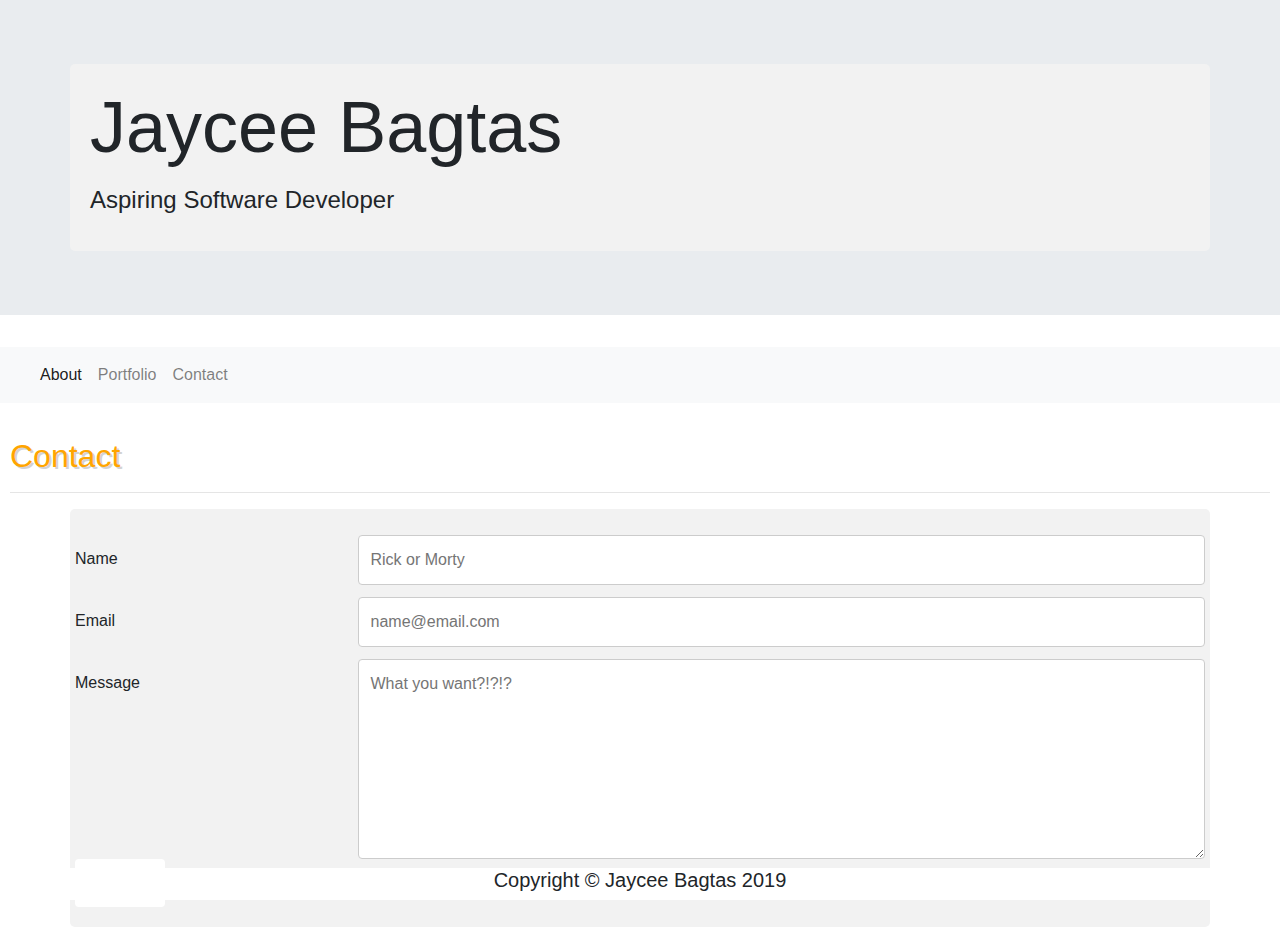
==== contact.html @ 30d3ef25 "Trying to fix submit button on contact.html file" ====
<!DOCTYPE html>
<html lang="en-uS">

<head>
  <link rel="stylesheet" href="assets/css/reset.css">
  <meta name="viewport" content="width=device-width, initial-scale=1.0">
  <script src="https://code.jquery.com/jquery-3.3.1.slim.min.js"
    integrity="sha384-q8i/X+965DzO0rT7abK41JStQIAqVgRVzpbzo5smXKp4YfRvH+8abtTE1Pi6jizo" crossorigin="anonymous">
  </script>
  <script src="https://cdnjs.cloudflare.com/ajax/libs/popper.js/1.14.7/umd/popper.min.js"
    integrity="sha384-UO2eT0CpHqdSJQ6hJty5KVphtPhzWj9WO1clHTMGa3JDZwrnQq4sF86dIHNDz0W1" crossorigin="anonymous">
  </script>
  <script src="https://stackpath.bootstrapcdn.com/bootstrap/4.3.1/js/bootstrap.min.js"
    integrity="sha384-JjSmVgyd0p3pXB1rRibZUAYoIIy6OrQ6VrjIEaFf/nJGzIxFDsf4x0xIM+B07jRM" crossorigin="anonymous">
  </script>
  <link href="https://fonts.googleapis.com/css?family=Baumans&display=swap" rel="stylesheet">
  <link rel="stylesheet" href="https://stackpath.bootstrapcdn.com/bootstrap/4.4.1/css/bootstrap.min.css"
    integrity="sha384-Vkoo8x4CGsO3+Hhxv8T/Q5PaXtkKtu6ug5TOeNV6gBiFeWPGFN9MuhOf23Q9Ifjh" crossorigin="anonymous">
  <link rel="stylesheet" href="assets/css/style.css">

  <title>Jaycee Bagtas Developer Portfolio</title>
</head>

<body>
  <div class="jumbotron jumbotron-fluid">
    <div class="container">
      <h1 class="display-3">Jaycee Bagtas</h1>
      <p class="lead">
        <h4>Aspiring Software Developer</h4>
      </p>
    </div>
  </div>

  <nav class="navbar navbar-expand-lg navbar-light bg-light">
    <a class="navbar-brand"></a>
    <button class="navbar-toggler" type="button" data-toggle="collapse" data-target="#navbarNav"
      aria-controls="navbarNav" aria-expanded="false" aria-label="Toggle navigation">
      <span class="navbar-toggler-icon"></span>
    </button>
    <div class="collapse navbar-collapse" id="navbarNav">
      <ul class="navbar-nav">
        <li class="nav-item active">
          <a class="nav-link" href="index.html">About<span class="sr-only">(current)</span></a>
        </li>
        <li class="nav-item">
          <a class="nav-link" href="portfolio.html">Portfolio</a>
        </li>
        <li class="nav-item">
          <a class="nav-link" href="contact.html">Contact</a>
        </li>
      </ul>
    </div>
  </nav>
  </div>
  <br>

  <div class="inner-Div">

    <h2>Contact</h2>
    <hr class="hr.new1">
    </hr>
<!-- old code that wasn't responsive
    <div>
    <form>
      </div>
      Name<br>
      <input type="text" name="John Smith"><br>

      Email<br>
      <input type="email" name="email" placeholder="name@email.com"><br>

      Message<br>
      <textarea rows="10" cols="50" name="message"></textarea>
      <br><br>
      <input type="submit" value="Submit"><br>
    </form>
    </div>
  </div> 
-->

<div class="container"> 
    <div class="row">
      <div class="col-25">
        <label for="name">Name</label>
      </div>
      <div class="col-75">
        <input type="text" id="name" name="firstname" placeholder="Rick or Morty">
      </div>
    </div>
    <div class="row">
      <div class="col-25">
        <label for="email">Email</label>
      </div>
      <div class="col-75">
        <input type="text" id="name" name="firstname" placeholder="name@email.com">
      </div>
    </div>
    <div class="row">
      <div class="col-25">
        <label for="message">Message</label>
      </div>
      <div class="col-75">
        <textarea id="message" name="message" placeholder="What you want?!?!?" style="height:200px"></textarea>
      </div>
    </div>
    
    <div class="row">
      <input type="submit" value="Submit">
    </div>
  </form>
</div>

  <footer>
    <h5>Copyright &#169; Jaycee Bagtas 2019</h5>
    </div>
    </div>
  </footer>

</body>

</html>
---- assets/css/style.css ----
h2 {
    color: orange;
    text-shadow: 2px 2px lightgray;
}
.inner-Div {

    width: 100%;
    padding: 10px;
    background-color: white;
    margin: 0 auto;
}

.bioImage {
    height: 200px;
    width: 200px;
    float: left;
    padding: 15px;
    border-radius: 50%;
}

footer {
    position: fixed;
    left: 0;
    bottom: 0;
    width: 100%;
    background-color: white;
    text-align: center;
}

[class*="col-"] {        
    width: 100%;
}

.col-25 {
    float: left;
    width: 25%;
    margin-top: 6px;
  }
  
  .col-75 {
    float: left;
    width: 75%;
    margin-top: 6px;
  }

  /* This section makes the contact form responsive */
  * {
    box-sizing: border-box;
  }
  
  input[type=text], select, textarea {
    width: 100%;
    padding: 12px;
    border: 1px solid #ccc;
    border-radius: 4px;
    resize: vertical;
  }
  
  label {
    padding: 12px 12px 12px 0;
    display: inline-block;
  }
  
  input[type=submit] {
    background-color: white;
    color: black;
    padding: 12px 20px;
    border: none;
    border-radius: 4px;
    cursor: pointer;
    float: right;
  }
  
  input[type=submit]:hover {
    background-color: white;
  }
  
  .container {
    border-radius: 5px;
    background-color: #f2f2f2;
    padding: 20px;
  }
  
  .col-25 {
    float: left;
    width: 25%;
    margin-top: 6px;
  }
  
  .col-75 {
    float: left;
    width: 75%;
    margin-top: 6px;
  }
  

  
  @media screen and (max-width: 600px) {
    .col-25, .col-75, input[type=submit] {
      width: 100%;
      margin-top: 0;
    }
  }
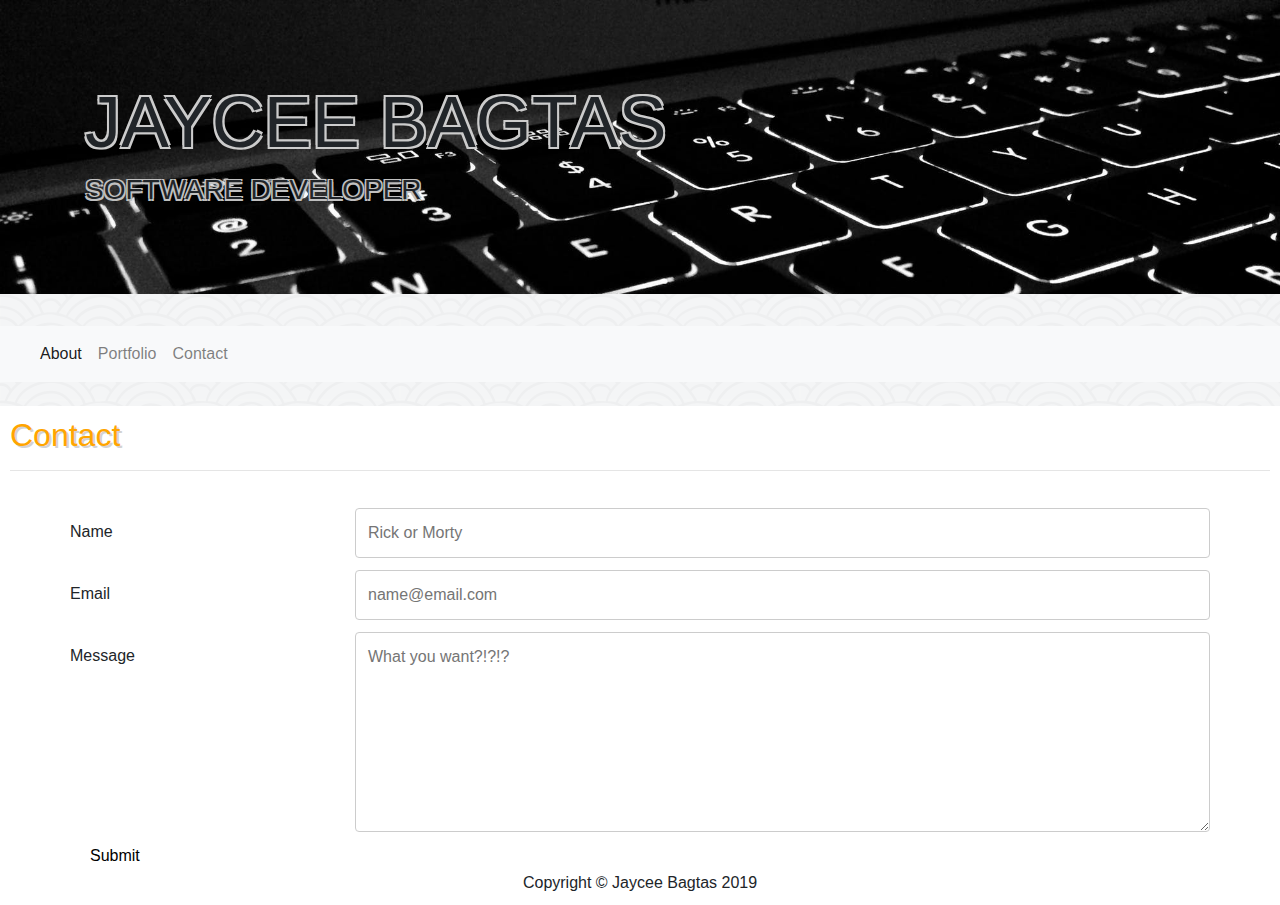
==== commit 8893d4f7: "Updated index, portfolio, and contact html files to make them more responsive" ====
--- a/contact.html
+++ b/contact.html
@@ -19,16 +19,18 @@
   <link rel="stylesheet" href="assets/css/style.css">
 
   <title>Jaycee Bagtas Developer Portfolio</title>
+    
+<div class="jumbotron jumbotron-fluid jumboHeaderImg">
+  <div class="container">
+    <h1 class="display-3">JAYCEE BAGTAS</h1>
+    <h3 id="h3Outline">SOFTWARE DEVELOPER</h3>
+  </div>
+</div>
+
 </head>
 
 <body>
-  <div class="jumbotron jumbotron-fluid">
-    <div class="container">
-      <h1 class="display-3">Jaycee Bagtas</h1>
-      <p class="lead">
-        <h4>Aspiring Software Developer</h4>
-      </p>
-    </div>
+
   </div>
 
   <nav class="navbar navbar-expand-lg navbar-light bg-light">
@@ -111,7 +113,7 @@
 </div>
 
   <footer>
-    <h5>Copyright &#169; Jaycee Bagtas 2019</h5>
+    <h6>Copyright &#169; Jaycee Bagtas 2019</h6>
     </div>
     </div>
   </footer>
--- a/assets/css/style.css
+++ b/assets/css/style.css
@@ -1,6 +1,23 @@
 h2 {
     color: orange;
     text-shadow: 2px 2px lightgray;
+}
+
+h1 {
+  text-shadow: -2px -2px 0 #ccc, 2px -2px #ccc, -2px 2px 0 #ccc, 2px 2px 0 #ccc;
+  position: relative;
+}
+
+body {
+  background-image: url(/assets/images/seigaiha.png);
+}
+
+#h3Outline{
+    text-shadow: -1.5px -1.5px 0 silver,
+    1.5px -1.5px silver,
+    -1.5px 1.5px 0 silver,
+    1.5px 1.5px 0 silver;
+    position: relative;
 }
 .inner-Div {
 
@@ -18,6 +35,26 @@
     border-radius: 50%;
 }
 
+.portfolioImages {
+  width: 200px;
+  border-radius: 50%;
+}
+
+.portfolioCaptions {
+  position: relative;
+  text-align: center;
+  color: black;
+}
+
+.centered {
+  position: absolute;
+  top: 50%;
+  left: 50%;
+  transform: translate(-50%, -50%);
+  background-color: white;
+  padding: 10px;
+  width: 100%;
+}
 footer {
     position: fixed;
     left: 0;
@@ -43,10 +80,6 @@
     margin-top: 6px;
   }
 
-  /* This section makes the contact form responsive */
-  * {
-    box-sizing: border-box;
-  }
   
   input[type=text], select, textarea {
     width: 100%;
@@ -76,9 +109,7 @@
   }
   
   .container {
-    border-radius: 5px;
-    background-color: #f2f2f2;
-    padding: 20px;
+    padding: 15px;
   }
   
   .col-25 {
@@ -93,7 +124,10 @@
     margin-top: 6px;
   }
   
-
+.jumboHeaderImg {
+  background-image: url(/assets/images/developer2.jpeg);
+  background-size: cover;
+}
   
   @media screen and (max-width: 600px) {
     .col-25, .col-75, input[type=submit] {
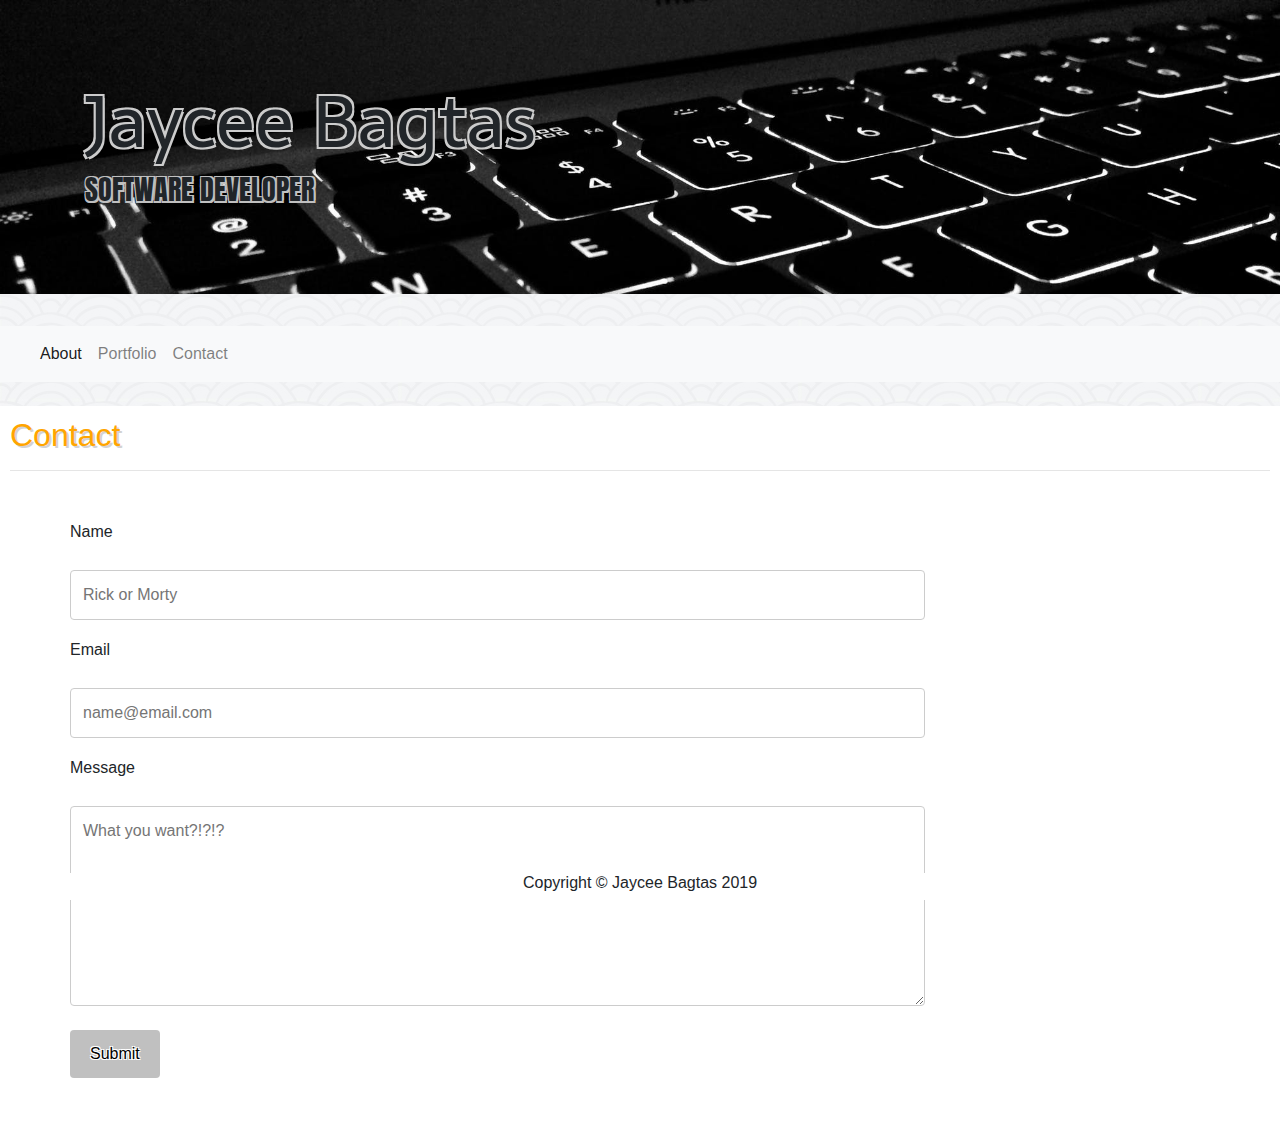
==== commit aaa3cbaf: "Added some custom fonts." ====
--- a/contact.html
+++ b/contact.html
@@ -3,6 +3,8 @@
 
 <head>
   <link rel="stylesheet" href="assets/css/reset.css">
+  <link href="https://fonts.googleapis.com/css?family=Sarala:700&display=swap" rel="stylesheet">  
+  <link href="https://fonts.googleapis.com/css?family=Anton&display=swap" rel="stylesheet">
   <meta name="viewport" content="width=device-width, initial-scale=1.0">
   <script src="https://code.jquery.com/jquery-3.3.1.slim.min.js"
     integrity="sha384-q8i/X+965DzO0rT7abK41JStQIAqVgRVzpbzo5smXKp4YfRvH+8abtTE1Pi6jizo" crossorigin="anonymous">
@@ -22,7 +24,7 @@
     
 <div class="jumbotron jumbotron-fluid jumboHeaderImg">
   <div class="container">
-    <h1 class="display-3">JAYCEE BAGTAS</h1>
+    <h1 class="display-3">Jaycee Bagtas</h1>
     <h3 id="h3Outline">SOFTWARE DEVELOPER</h3>
   </div>
 </div>
@@ -61,28 +63,10 @@
     <h2>Contact</h2>
     <hr class="hr.new1">
     </hr>
-<!-- old code that wasn't responsive
-    <div>
-    <form>
-      </div>
-      Name<br>
-      <input type="text" name="John Smith"><br>
-
-      Email<br>
-      <input type="email" name="email" placeholder="name@email.com"><br>
-
-      Message<br>
-      <textarea rows="10" cols="50" name="message"></textarea>
-      <br><br>
-      <input type="submit" value="Submit"><br>
-    </form>
-    </div>
-  </div> 
--->
 
 <div class="container"> 
     <div class="row">
-      <div class="col-25">
+      <div class="col-75">
         <label for="name">Name</label>
       </div>
       <div class="col-75">
@@ -90,7 +74,7 @@
       </div>
     </div>
     <div class="row">
-      <div class="col-25">
+      <div class="col-75">
         <label for="email">Email</label>
       </div>
       <div class="col-75">
@@ -98,17 +82,16 @@
       </div>
     </div>
     <div class="row">
-      <div class="col-25">
+      <div class="col-75">
         <label for="message">Message</label>
       </div>
       <div class="col-75">
         <textarea id="message" name="message" placeholder="What you want?!?!?" style="height:200px"></textarea>
       </div>
-    </div>
-    
+    </div><br>
     <div class="row">
-      <input type="submit" value="Submit">
-    </div>
+      <input type="submit" id="submit" value="Submit">
+      </div><br>
   </form>
 </div>
 
--- a/assets/css/style.css
+++ b/assets/css/style.css
@@ -1,43 +1,50 @@
 h2 {
-    color: orange;
-    text-shadow: 2px 2px lightgray;
+  color: orange;
+  text-shadow: 2px 2px lightgray;
 }
 
 h1 {
-  text-shadow: -2px -2px 0 #ccc, 2px -2px #ccc, -2px 2px 0 #ccc, 2px 2px 0 #ccc;
+  font-family: 'Sarala', sans-serif;
+  text-shadow: -2px -2px 0 #ccc,
+    2px -2px #ccc,
+    -2px 2px 0 #ccc,
+    2px 2px 0 #ccc;
   position: relative;
 }
 
 body {
-  background-image: url(/assets/images/seigaiha.png);
+  background-image: url(/assets/images/seigaiha.jpg);
 }
 
-#h3Outline{
-    text-shadow: -1.5px -1.5px 0 silver,
+#h3Outline {
+  font-family: 'Anton', sans-serif;
+  text-shadow: -1.5px -1.5px 0 silver,
     1.5px -1.5px silver,
     -1.5px 1.5px 0 silver,
     1.5px 1.5px 0 silver;
-    position: relative;
+  position: relative;
 }
+
 .inner-Div {
 
-    width: 100%;
-    padding: 10px;
-    background-color: white;
-    margin: 0 auto;
+  width: 100%;
+  padding: 10px;
+  background-color: white;
+  margin: 0 auto;
 }
 
 .bioImage {
-    height: 200px;
-    width: 200px;
-    float: left;
-    padding: 15px;
-    border-radius: 50%;
+  height: 200px;
+  width: 200px;
+  float: left;
+  padding: 15px;
+  border-radius: 50%;
 }
 
 .portfolioImages {
   width: 200px;
   border-radius: 50%;
+  padding: 10px;
 }
 
 .portfolioCaptions {
@@ -55,83 +62,92 @@
   padding: 10px;
   width: 100%;
 }
+
 footer {
-    position: fixed;
-    left: 0;
-    bottom: 0;
-    width: 100%;
-    background-color: white;
-    text-align: center;
+  position: fixed;
+  left: 0;
+  bottom: 0;
+  width: 100%;
+  background-color: white;
+  text-align: center;
 }
 
-[class*="col-"] {        
-    width: 100%;
+#submit {
+  background-color: silver;
+  text-shadow: -1px -1px 0 #fff,
+    1px -1px 0 #fff,
+    -1px 1px 0 #fff,
+    1px 1px 0 #fff;
+  position: relative;
+}
+
+[class*="col-"] {
+  width: 100%;
+}
+
+.col-75 {
+  float: left;
+  width: 75%;
+  margin-top: 6px;
+}
+
+
+input[type=text],
+select,
+textarea {
+  width: 100%;
+  padding: 12px;
+  border: 1px solid #ccc;
+  border-radius: 4px;
+  resize: vertical;
+}
+
+label {
+  padding: 12px 12px 12px 0;
+  display: inline-block;
+}
+
+input[type=submit] {
+  background-color: white;
+  color: black;
+  padding: 12px 20px;
+  border: none;
+  border-radius: 4px;
+  cursor: pointer;
+  float: right;
+}
+
+input[type=submit]:hover {
+  background-color: white;
+}
+
+.container {
+  padding: 15px;
 }
 
 .col-25 {
-    float: left;
-    width: 25%;
-    margin-top: 6px;
-  }
-  
-  .col-75 {
-    float: left;
-    width: 75%;
-    margin-top: 6px;
-  }
+  float: left;
+  width: 25%;
+  margin-top: 6px;
+}
 
-  
-  input[type=text], select, textarea {
-    width: 100%;
-    padding: 12px;
-    border: 1px solid #ccc;
-    border-radius: 4px;
-    resize: vertical;
-  }
-  
-  label {
-    padding: 12px 12px 12px 0;
-    display: inline-block;
-  }
-  
-  input[type=submit] {
-    background-color: white;
-    color: black;
-    padding: 12px 20px;
-    border: none;
-    border-radius: 4px;
-    cursor: pointer;
-    float: right;
-  }
-  
-  input[type=submit]:hover {
-    background-color: white;
-  }
-  
-  .container {
-    padding: 15px;
-  }
-  
-  .col-25 {
-    float: left;
-    width: 25%;
-    margin-top: 6px;
-  }
-  
-  .col-75 {
-    float: left;
-    width: 75%;
-    margin-top: 6px;
-  }
-  
+.col-75 {
+  float: left;
+  width: 75%;
+  margin-top: 6px;
+}
+
 .jumboHeaderImg {
-  background-image: url(/assets/images/developer2.jpeg);
+  background-image: url(/assets/images/developer2.jpg);
   background-size: cover;
 }
-  
-  @media screen and (max-width: 600px) {
-    .col-25, .col-75, input[type=submit] {
-      width: 100%;
-      margin-top: 0;
-    }
-  }+
+@media screen and (max-width: 600px) {
+
+  .col-25,
+  .col-75,
+  input[type=submit] {
+    width: 100%;
+    margin-top: 0;
+  }
+}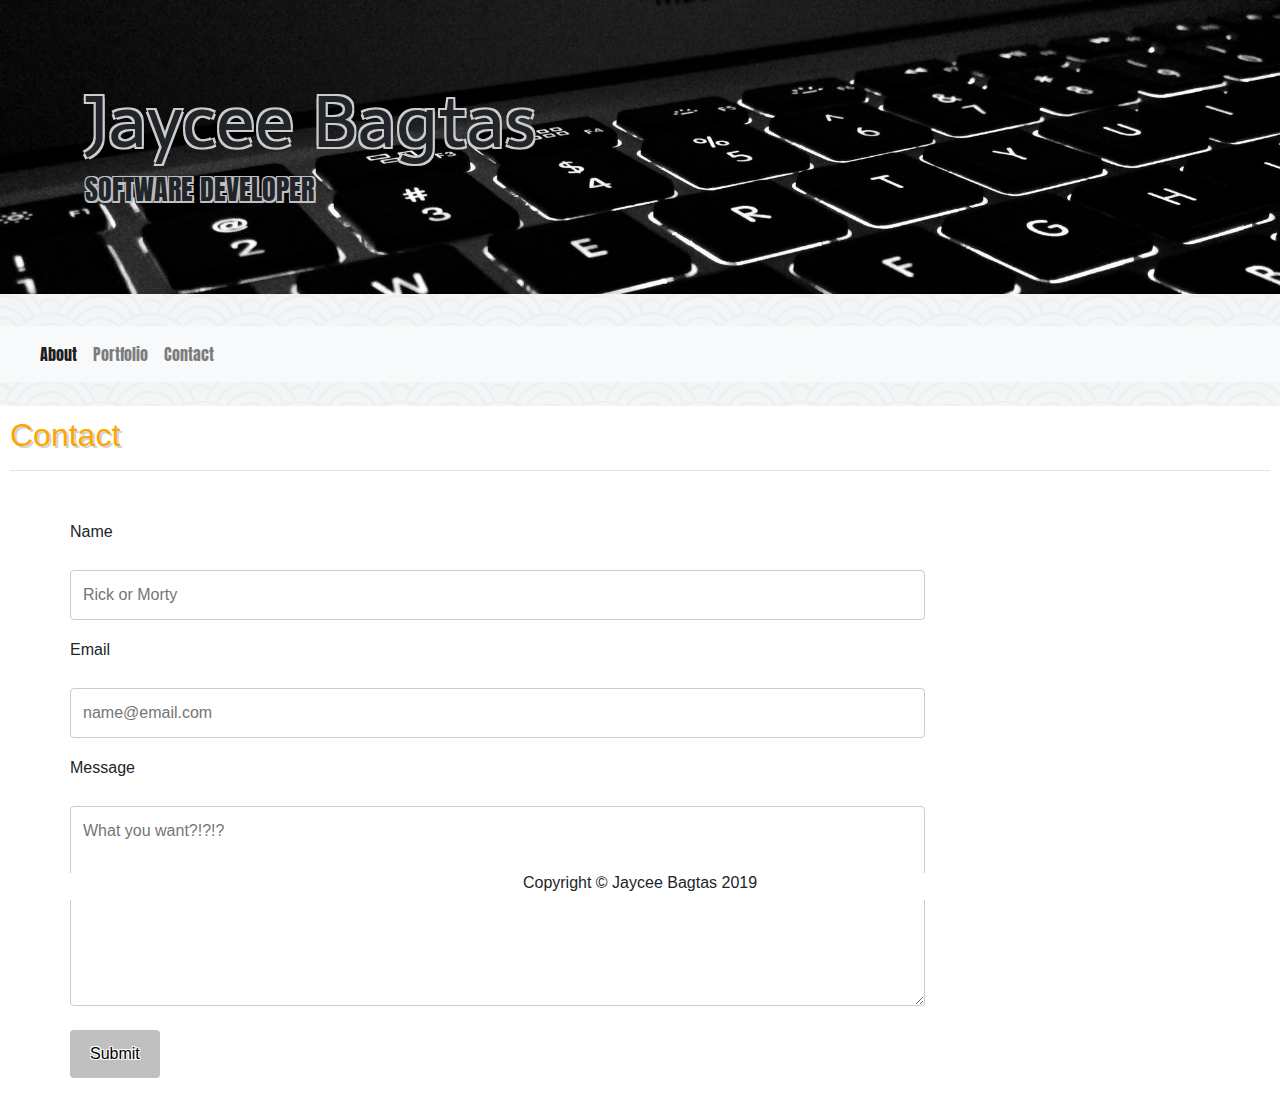
==== commit cbfc985f: "Added more webfonts" ====
--- a/contact.html
+++ b/contact.html
@@ -5,6 +5,7 @@
   <link rel="stylesheet" href="assets/css/reset.css">
   <link href="https://fonts.googleapis.com/css?family=Sarala:700&display=swap" rel="stylesheet">  
   <link href="https://fonts.googleapis.com/css?family=Anton&display=swap" rel="stylesheet">
+  <link href="https://fonts.googleapis.com/css?family=Hammersmith+One&display=swap" rel="stylesheet">
   <meta name="viewport" content="width=device-width, initial-scale=1.0">
   <script src="https://code.jquery.com/jquery-3.3.1.slim.min.js"
     integrity="sha384-q8i/X+965DzO0rT7abK41JStQIAqVgRVzpbzo5smXKp4YfRvH+8abtTE1Pi6jizo" crossorigin="anonymous">
@@ -91,7 +92,7 @@
     </div><br>
     <div class="row">
       <input type="submit" id="submit" value="Submit">
-      </div><br>
+      </div>
   </form>
 </div>
 
--- a/assets/css/style.css
+++ b/assets/css/style.css
@@ -61,6 +61,10 @@
   background-color: white;
   padding: 10px;
   width: 100%;
+}
+
+.navbar {
+  font-family: 'Anton', sans-serif;
 }
 
 footer {
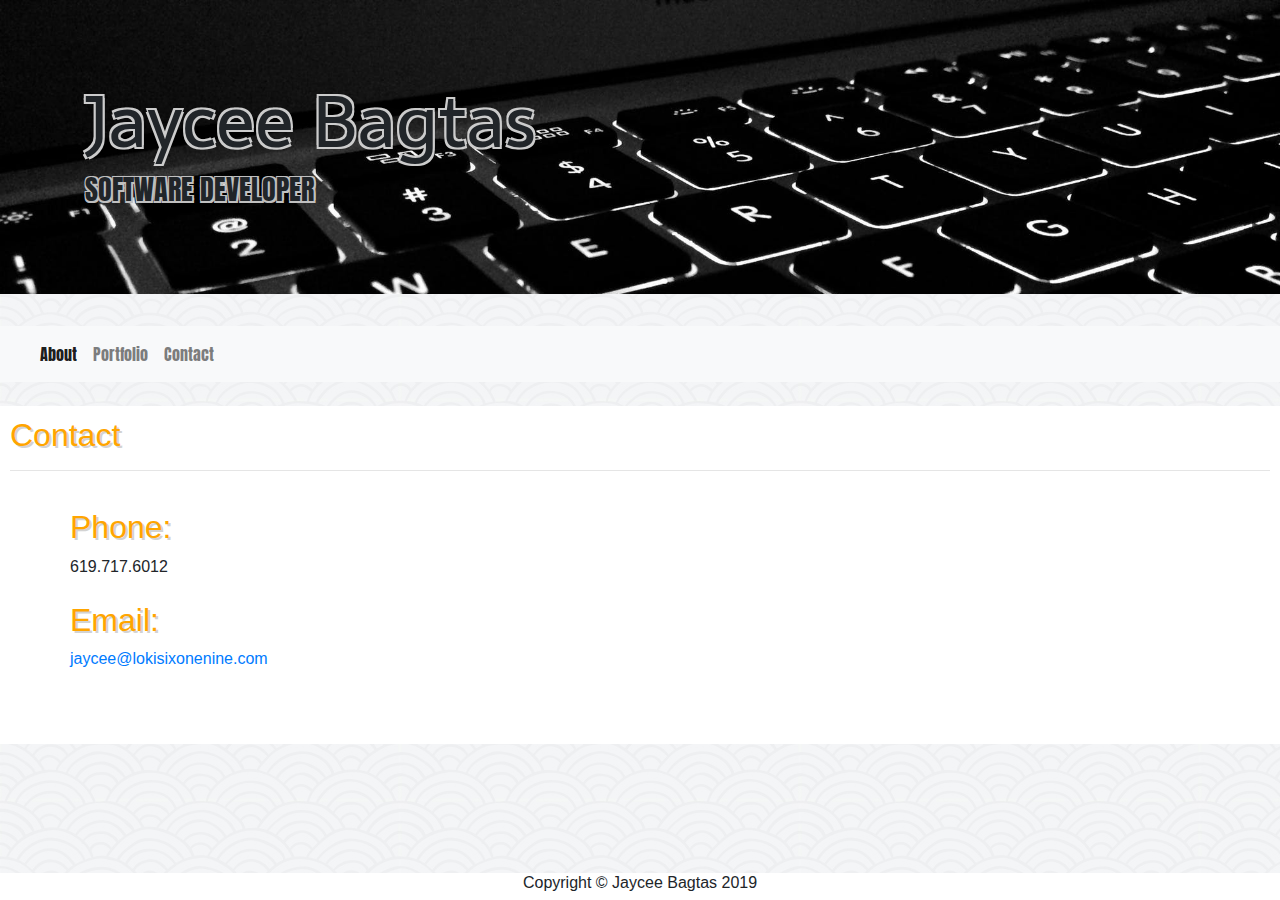
==== commit 7ee66749: "Added thumbnails and links to portfolio" ====
--- a/contact.html
+++ b/contact.html
@@ -31,7 +31,6 @@
 </div>
 
 </head>
-
 <body>
 
   </div>
@@ -65,36 +64,31 @@
     <hr class="hr.new1">
     </hr>
 
-<div class="container"> 
-    <div class="row">
-      <div class="col-75">
-        <label for="name">Name</label>
+    <div class="container">
+      <div class="row">
+        <div class="col-25">
+          <h2>Phone:</h2>
+          <p>619.717.6012</p>
+        </div>
+
       </div>
-      <div class="col-75">
-        <input type="text" id="name" name="firstname" placeholder="Rick or Morty">
+      <div class="row">
+        <div class="col-25">
+          <h2>Email:</h2> <a href="mailto:jaycee.bagtas@gmail.com">jaycee@lokisixonenine.com</a>
+          <br />
+          <br />
+          <br />
+        </div>
+        <div class="col-75">
+
+        </div>
       </div>
+
     </div>
-    <div class="row">
-      <div class="col-75">
-        <label for="email">Email</label>
-      </div>
-      <div class="col-75">
-        <input type="text" id="name" name="firstname" placeholder="name@email.com">
-      </div>
-    </div>
-    <div class="row">
-      <div class="col-75">
-        <label for="message">Message</label>
-      </div>
-      <div class="col-75">
-        <textarea id="message" name="message" placeholder="What you want?!?!?" style="height:200px"></textarea>
-      </div>
-    </div><br>
-    <div class="row">
-      <input type="submit" id="submit" value="Submit">
-      </div>
-  </form>
-</div>
+
+
+
+  </div>
 
   <footer>
     <h6>Copyright &#169; Jaycee Bagtas 2019</h6>
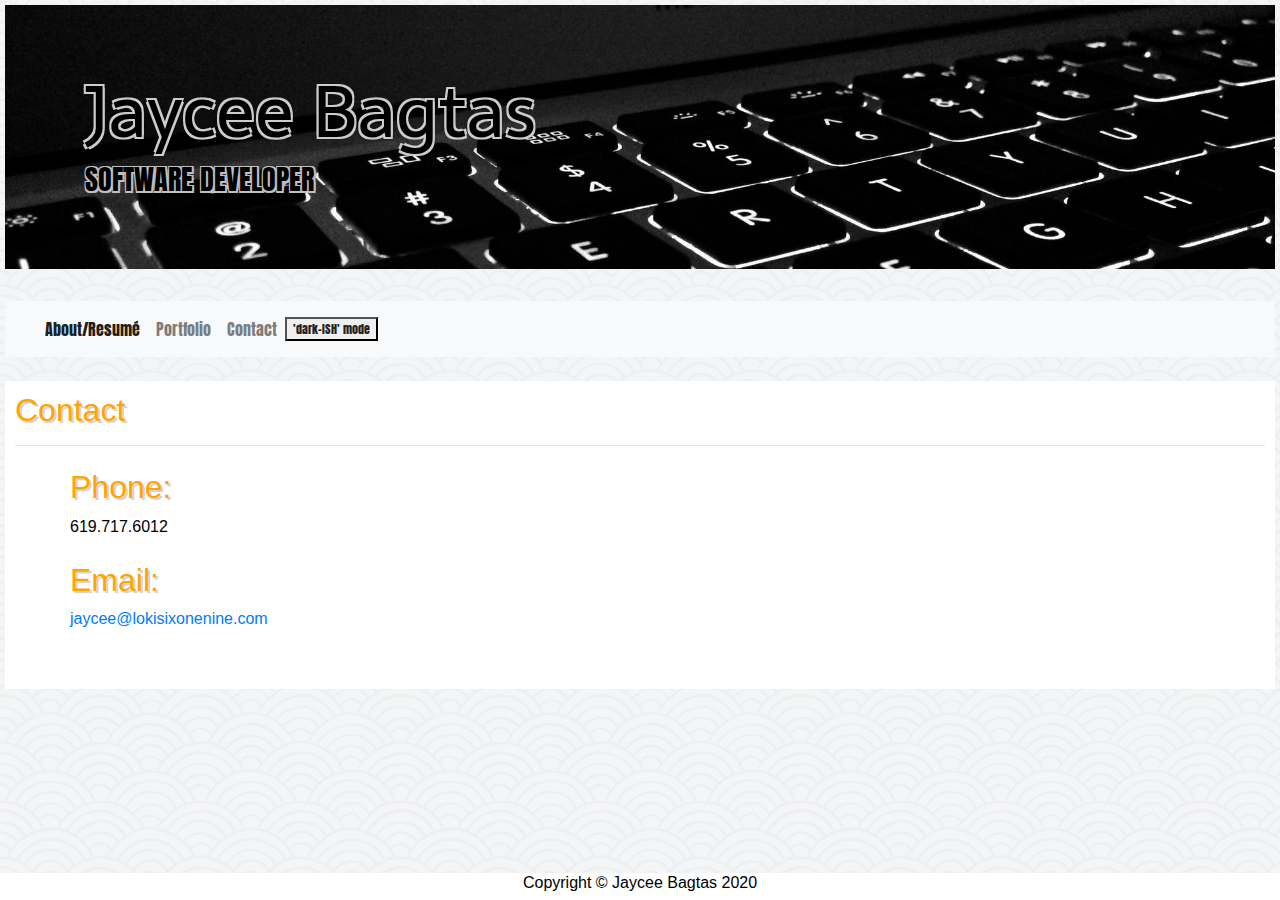
==== commit bfe06f19: "playing around with dark mode" ====
--- a/contact.html
+++ b/contact.html
@@ -3,7 +3,7 @@
 
 <head>
   <link rel="stylesheet" href="assets/css/reset.css">
-  <link href="https://fonts.googleapis.com/css?family=Sarala:700&display=swap" rel="stylesheet">  
+  <link href="https://fonts.googleapis.com/css?family=Sarala:700&display=swap" rel="stylesheet">
   <link href="https://fonts.googleapis.com/css?family=Anton&display=swap" rel="stylesheet">
   <link href="https://fonts.googleapis.com/css?family=Hammersmith+One&display=swap" rel="stylesheet">
   <meta name="viewport" content="width=device-width, initial-scale=1.0">
@@ -22,15 +22,16 @@
   <link rel="stylesheet" href="assets/css/style.css">
 
   <title>Jaycee Bagtas Developer Portfolio</title>
-    
-<div class="jumbotron jumbotron-fluid jumboHeaderImg">
-  <div class="container">
-    <h1 class="display-3">Jaycee Bagtas</h1>
-    <h3 id="h3Outline">SOFTWARE DEVELOPER</h3>
+
+  <div class="jumbotron jumbotron-fluid jumboHeaderImg">
+    <div class="container">
+      <h1 class="display-3">Jaycee Bagtas</h1>
+      <h3 id="h3Outline">SOFTWARE DEVELOPER</h3>
+    </div>
   </div>
-</div>
 
 </head>
+
 <body>
 
   </div>
@@ -44,7 +45,7 @@
     <div class="collapse navbar-collapse" id="navbarNav">
       <ul class="navbar-nav">
         <li class="nav-item active">
-          <a class="nav-link" href="index.html">About<span class="sr-only">(current)</span></a>
+          <a class="nav-link" href="index.html">About/Resumé<span class="sr-only">(current)</span></a>
         </li>
         <li class="nav-item">
           <a class="nav-link" href="portfolio.html">Portfolio</a>
@@ -52,6 +53,9 @@
         <li class="nav-item">
           <a class="nav-link" href="contact.html">Contact</a>
         </li>
+      </ul>
+      </li>
+      <button onclick="myFunction()">'dark-ISH' mode</button>
       </ul>
     </div>
   </nav>
@@ -86,16 +90,20 @@
 
     </div>
 
-
-
   </div>
-
+  <script type="text/javascript" src="//s7.addthis.com/js/300/addthis_widget.js#pubid=ra-5e3f08f5992517b9"></script>
   <footer>
-    <h6>Copyright &#169; Jaycee Bagtas 2019</h6>
+    <h6>Copyright &#169; Jaycee Bagtas 2020</h6>
     </div>
     </div>
   </footer>
+  <script>
+    function myFunction() {
+      var element = document.body;
+      element.classList.toggle("dark-mode");
 
+    }
+  </script>
 </body>
 
 </html>--- a/assets/css/style.css
+++ b/assets/css/style.css
@@ -13,6 +13,9 @@
 }
 
 body {
+  padding: 5px;
+  background-color: white;
+  color: black;
   background-image: url(/assets/images/seigaiha.jpg);
 }
 
@@ -125,10 +128,6 @@
   background-color: white;
 }
 
-.container {
-  padding: 15px;
-}
-
 .col-25 {
   float: left;
   width: 25%;
@@ -146,6 +145,34 @@
   background-size: cover;
 }
 
+.btn-primary {
+  background-color: black;
+}
+
+.btn-primary:hover {
+  background-color: gray;
+  box-shadow: 0 12px 16px 0 rgba(0, 0, 0, 0.24),
+  0 12px 50px 0 rgba(0, 0, 0, 0.19);
+}
+
+.dark-mode {
+  background-image: none;
+  background-color: black;
+}
+
+.dark-mode div {
+  color: silver;
+  background-color: rgba(85, 85, 85, 85);
+}
+
+.dark-mode .container {
+  background-color: rgba(85, 85, 85, 85);
+}
+
+button {
+  font-size: 12px;
+}
+
 @media screen and (max-width: 600px) {
 
   .col-25,
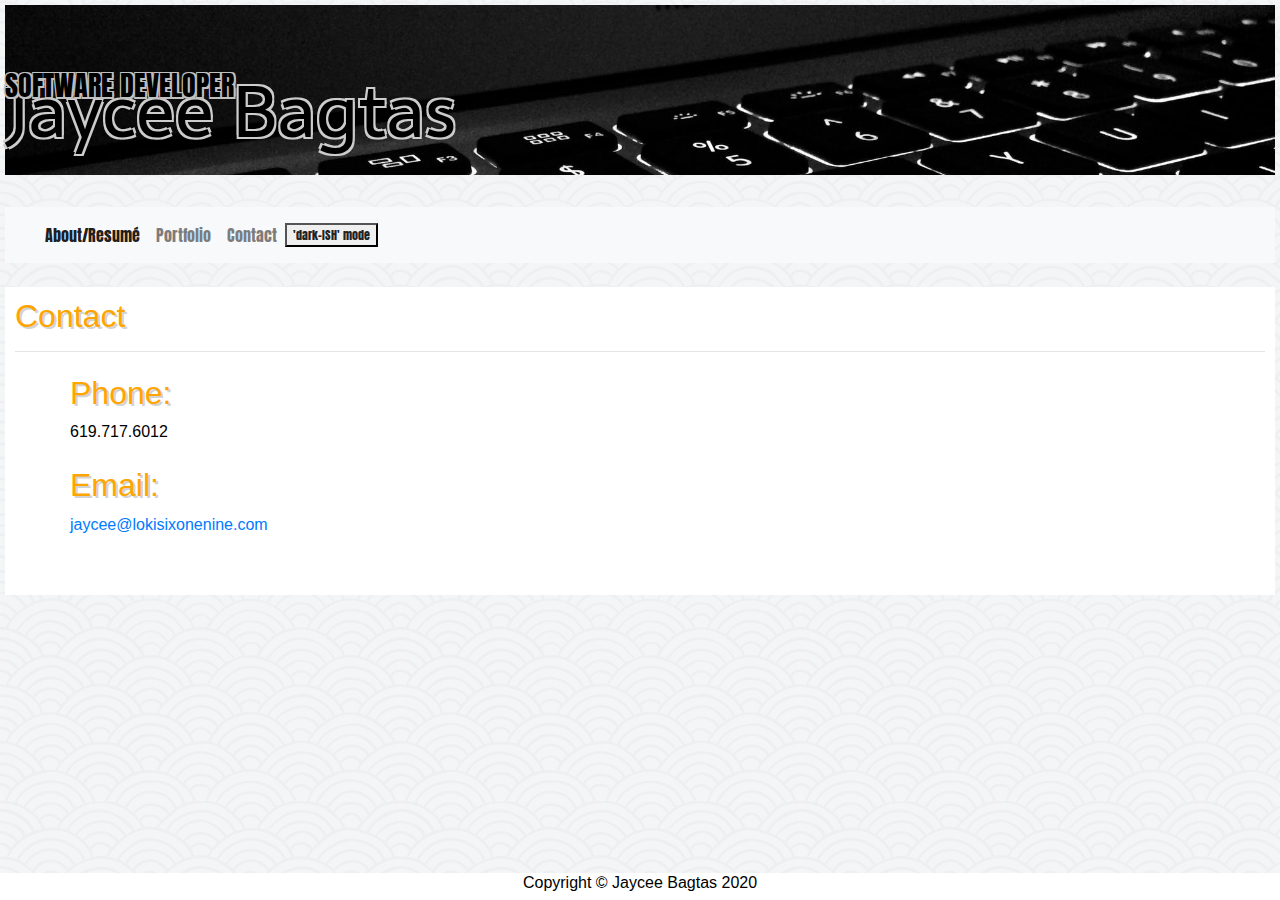
==== commit f95f30f9: "added more code" ====
--- a/contact.html
+++ b/contact.html
@@ -23,13 +23,12 @@
 
   <title>Jaycee Bagtas Developer Portfolio</title>
 
-  <div class="jumbotron jumbotron-fluid jumboHeaderImg">
-    <div class="container">
-      <h1 class="display-3">Jaycee Bagtas</h1>
-      <h3 id="h3Outline">SOFTWARE DEVELOPER</h3>
-    </div>
-  </div>
+<div class="jumbotron jumbotron-fluid jumboHeaderImg">
+  <class="container", class="darkContainer">
+    <h1 class="display-3"> Jaycee Bagtas</h1>
+    <h3 id="h3Outline"> SOFTWARE DEVELOPER</h3>
 
+</div>
 </head>
 
 <body>
--- a/assets/css/style.css
+++ b/assets/css/style.css
@@ -1,7 +1,3 @@
-h2 {
-  color: orange;
-  text-shadow: 2px 2px lightgray;
-}
 
 h1 {
   font-family: 'Sarala', sans-serif;
@@ -9,12 +5,16 @@
     2px -2px #ccc,
     -2px 2px 0 #ccc,
     2px 2px 0 #ccc;
-  position: relative;
+  position: absolute;
+}
+
+h2 {
+  color: orange;
+  text-shadow: 2px 2px lightgray;
 }
 
 body {
   padding: 5px;
-  background-color: white;
   color: black;
   background-image: url(/assets/images/seigaiha.jpg);
 }
@@ -56,15 +56,6 @@
   color: black;
 }
 
-.centered {
-  position: absolute;
-  top: 50%;
-  left: 50%;
-  transform: translate(-50%, -50%);
-  background-color: white;
-  padding: 10px;
-  width: 100%;
-}
 
 .navbar {
   font-family: 'Anton', sans-serif;
@@ -79,54 +70,12 @@
   text-align: center;
 }
 
-#submit {
-  background-color: silver;
-  text-shadow: -1px -1px 0 #fff,
-    1px -1px 0 #fff,
-    -1px 1px 0 #fff,
-    1px 1px 0 #fff;
-  position: relative;
-}
-
-[class*="col-"] {
-  width: 100%;
-}
-
 .col-75 {
   float: left;
   width: 75%;
   margin-top: 6px;
 }
 
-
-input[type=text],
-select,
-textarea {
-  width: 100%;
-  padding: 12px;
-  border: 1px solid #ccc;
-  border-radius: 4px;
-  resize: vertical;
-}
-
-label {
-  padding: 12px 12px 12px 0;
-  display: inline-block;
-}
-
-input[type=submit] {
-  background-color: white;
-  color: black;
-  padding: 12px 20px;
-  border: none;
-  border-radius: 4px;
-  cursor: pointer;
-  float: right;
-}
-
-input[type=submit]:hover {
-  background-color: white;
-}
 
 .col-25 {
   float: left;
@@ -156,7 +105,7 @@
 }
 
 .dark-mode {
-  background-image: none;
+  background-image: url(/assets/images/seigaiha-inverted.png);
   background-color: black;
 }
 
@@ -165,7 +114,16 @@
   background-color: rgba(85, 85, 85, 85);
 }
 
-.dark-mode .container {
+
+.dark-mode h1 {
+  color: black;
+}
+
+.dark-mode h3 {
+  color: black;
+}
+
+.dark-mode .navbar {
   background-color: rgba(85, 85, 85, 85);
 }
 
